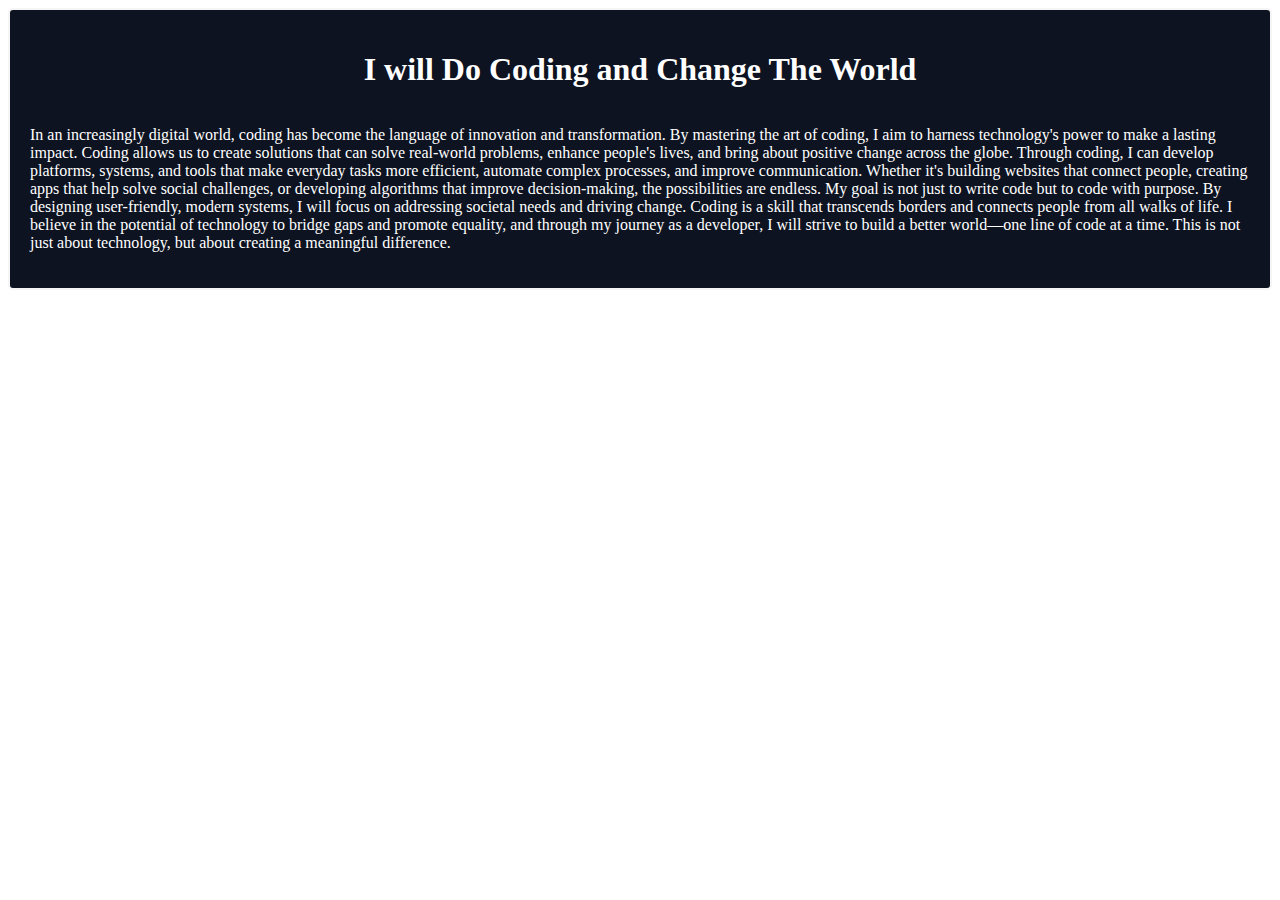
==== Learn_more/index.html @ 80052874 "why development part 1st commit" ====
<!DOCTYPE html>
<html lang="en">
<head>
    <meta charset="UTF-8">
    <meta name="viewport" content="width=device-width, initial-scale=1.0">
    <title>I will Do Coding and Change The World</title>
</head>
<body>
    <div style="display: flex; flex-direction: column; align-items: center; background-color: #0D1321; color: white; border: 2px solid whitesmoke; border-radius: 5px; padding: 20px;">
        <h1>I will Do Coding and Change The World</h1>
        <p>

            In an increasingly digital world, coding has become the language of innovation and transformation. By mastering the art of coding, I aim to harness technology's power to make a lasting impact. Coding allows us to create solutions that can solve real-world problems, enhance people's lives, and bring about positive change across the globe.
            
            Through coding, I can develop platforms, systems, and tools that make everyday tasks more efficient, automate complex processes, and improve communication. Whether it's building websites that connect people, creating apps that help solve social challenges, or developing algorithms that improve decision-making, the possibilities are endless.
            
            My goal is not just to write code but to code with purpose. By designing user-friendly, modern systems, I will focus on addressing societal needs and driving change. Coding is a skill that transcends borders and connects people from all walks of life. 
            
            I believe in the potential of technology to bridge gaps and promote equality, and through my journey as a developer, I will strive to build a better world—one line of code at a time. This is not just about technology, but about creating a meaningful difference.</p>
    </div>
</body>
</html>
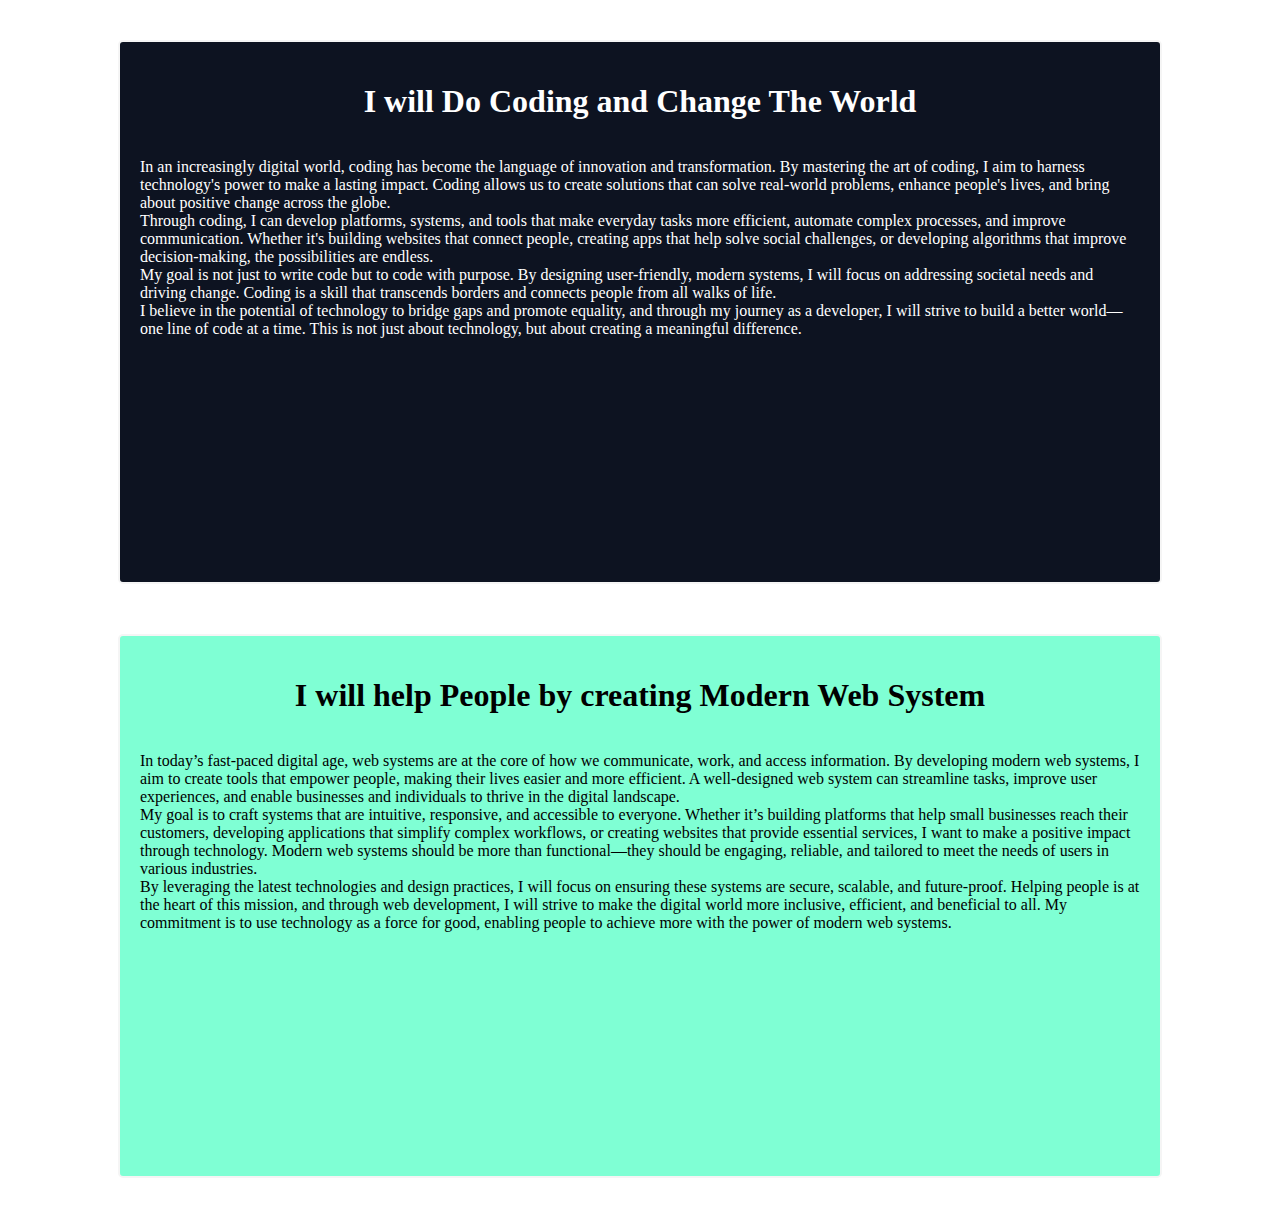
==== commit aa81f55d: "I need support part done" ====
--- a/Learn_more/index.html
+++ b/Learn_more/index.html
@@ -6,17 +6,28 @@
     <title>I will Do Coding and Change The World</title>
 </head>
 <body>
-    <div style="display: flex; flex-direction: column; align-items: center; background-color: #0D1321; color: white; border: 2px solid whitesmoke; border-radius: 5px; padding: 20px;">
+    <div id="section1" style="display: flex; flex-direction: column; align-items: center; background-color: #0D1321; color: white; border: 2px solid whitesmoke; border-radius: 5px; padding: 20px; height: 500px; width: 1000px; margin: 40px auto 50px auto;">
         <h1>I will Do Coding and Change The World</h1>
         <p>
 
-            In an increasingly digital world, coding has become the language of innovation and transformation. By mastering the art of coding, I aim to harness technology's power to make a lasting impact. Coding allows us to create solutions that can solve real-world problems, enhance people's lives, and bring about positive change across the globe.
+            In an increasingly digital world, coding has become the language of innovation and transformation. By mastering the art of coding, I aim to harness technology's power to make a lasting impact. Coding allows us to create solutions that can solve real-world problems, enhance people's lives, and bring about positive change across the globe. <br>
             
-            Through coding, I can develop platforms, systems, and tools that make everyday tasks more efficient, automate complex processes, and improve communication. Whether it's building websites that connect people, creating apps that help solve social challenges, or developing algorithms that improve decision-making, the possibilities are endless.
+            Through coding, I can develop platforms, systems, and tools that make everyday tasks more efficient, automate complex processes, and improve communication. Whether it's building websites that connect people, creating apps that help solve social challenges, or developing algorithms that improve decision-making, the possibilities are endless. <br>
             
-            My goal is not just to write code but to code with purpose. By designing user-friendly, modern systems, I will focus on addressing societal needs and driving change. Coding is a skill that transcends borders and connects people from all walks of life. 
+            My goal is not just to write code but to code with purpose. By designing user-friendly, modern systems, I will focus on addressing societal needs and driving change. Coding is a skill that transcends borders and connects people from all walks of life. <br>
             
             I believe in the potential of technology to bridge gaps and promote equality, and through my journey as a developer, I will strive to build a better world—one line of code at a time. This is not just about technology, but about creating a meaningful difference.</p>
     </div>
+    <div id="section2" style="display: flex; flex-direction: column; align-items: center; background-color:aquamarine; color: black; border: 2px solid whitesmoke; border-radius: 5px; padding: 20px; height: 500px; width: 1000px; margin: 40px auto 50px auto;">
+        <h1>
+            I will help People by creating Modern Web System</h1>
+            <p>
+
+                In today’s fast-paced digital age, web systems are at the core of how we communicate, work, and access information. By developing modern web systems, I aim to create tools that empower people, making their lives easier and more efficient. A well-designed web system can streamline tasks, improve user experiences, and enable businesses and individuals to thrive in the digital landscape. <br>
+                
+                My goal is to craft systems that are intuitive, responsive, and accessible to everyone. Whether it’s building platforms that help small businesses reach their customers, developing applications that simplify complex workflows, or creating websites that provide essential services, I want to make a positive impact through technology. Modern web systems should be more than functional—they should be engaging, reliable, and tailored to meet the needs of users in various industries. <br>
+                
+                By leveraging the latest technologies and design practices, I will focus on ensuring these systems are secure, scalable, and future-proof. Helping people is at the heart of this mission, and through web development, I will strive to make the digital world more inclusive, efficient, and beneficial to all. My commitment is to use technology as a force for good, enabling people to achieve more with the power of modern web systems.</p>
+    </div>
 </body>
 </html>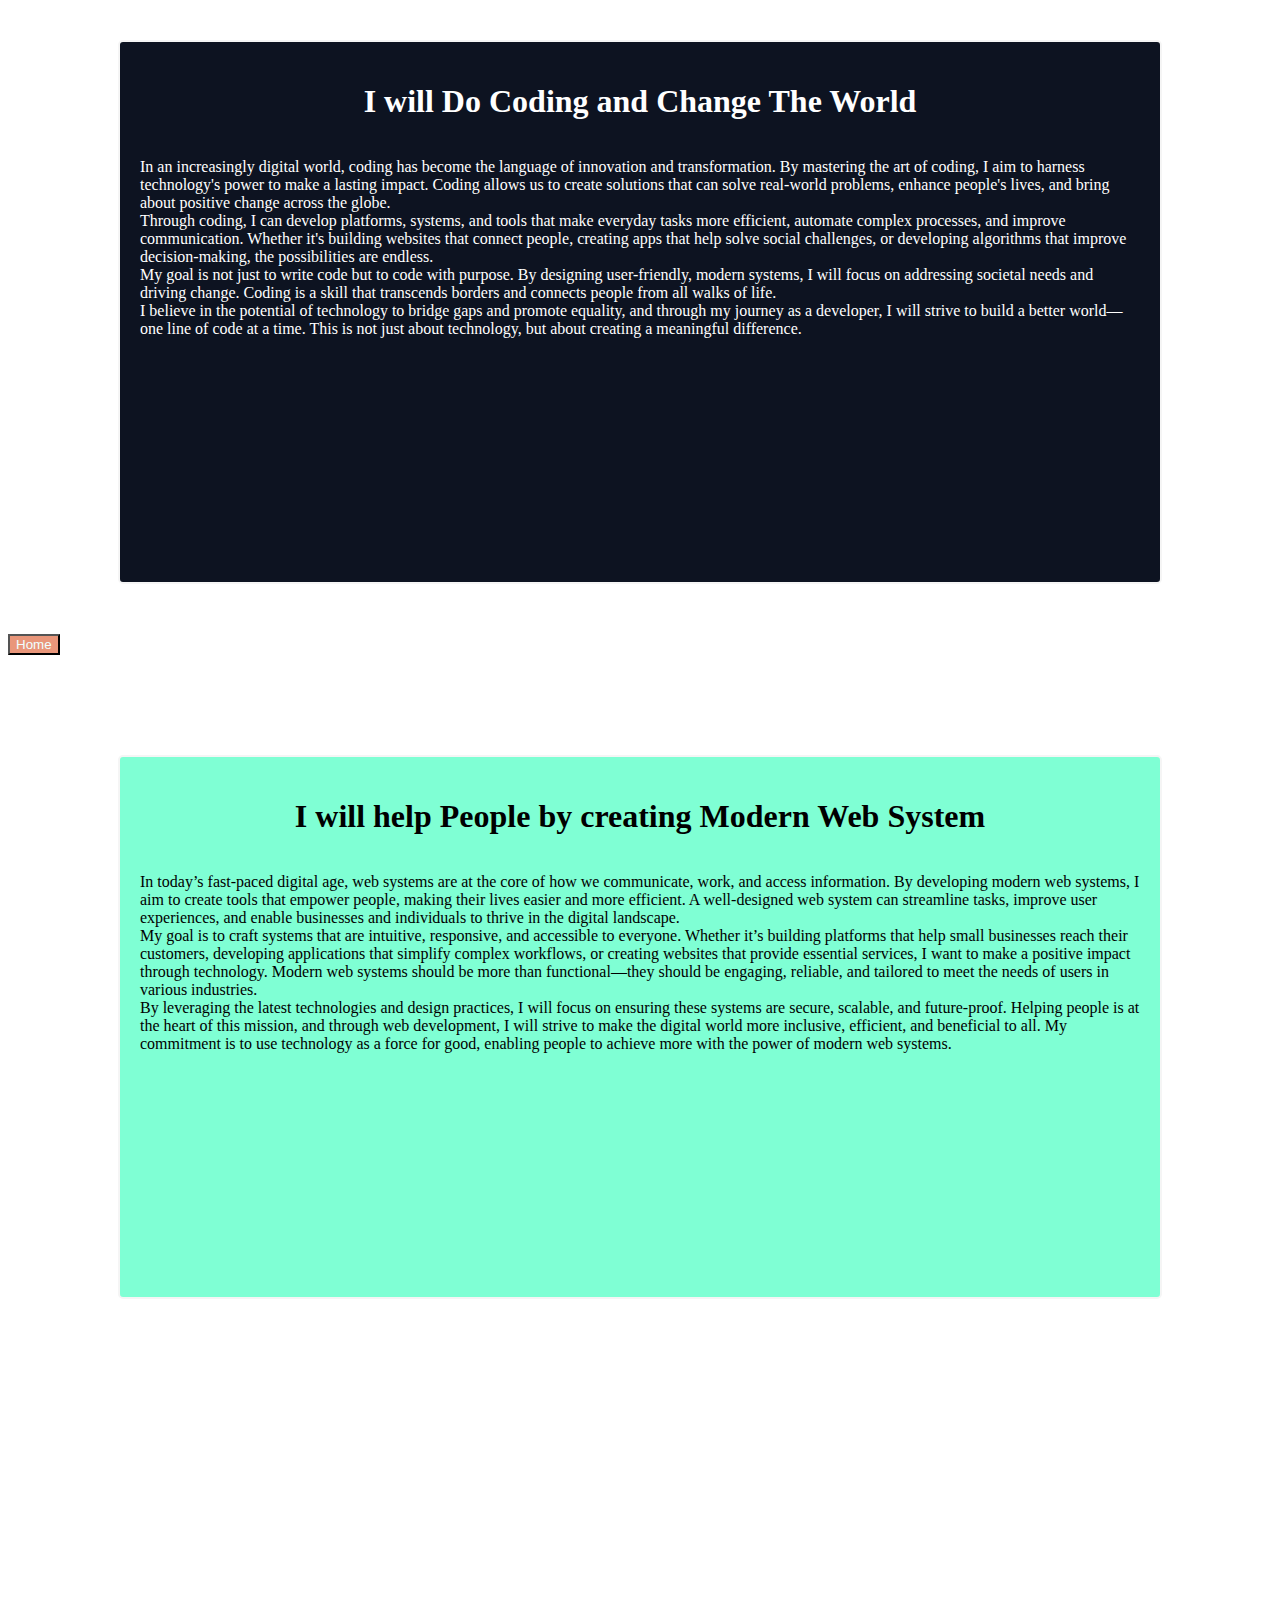
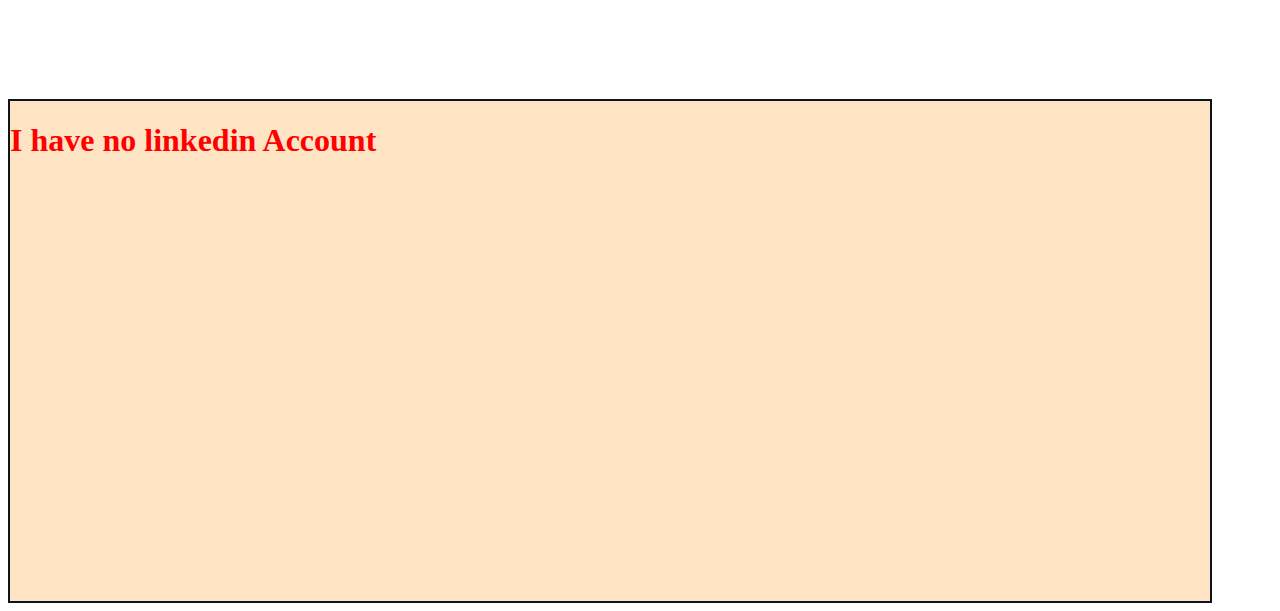
==== commit e699cf8f: "footer part and challenging part almost complete" ====
--- a/Learn_more/index.html
+++ b/Learn_more/index.html
@@ -18,7 +18,11 @@
             
             I believe in the potential of technology to bridge gaps and promote equality, and through my journey as a developer, I will strive to build a better world—one line of code at a time. This is not just about technology, but about creating a meaningful difference.</p>
     </div>
+    <div>
+        <button style=" background-color: darksalmon; margin-bottom: 100px; display: flex; align-items: center;justify-content: center;"><a style="text-decoration: none; color: azure;" href="../index.html">Home</a></button>
+    </div>
     <div id="section2" style="display: flex; flex-direction: column; align-items: center; background-color:aquamarine; color: black; border: 2px solid whitesmoke; border-radius: 5px; padding: 20px; height: 500px; width: 1000px; margin: 40px auto 50px auto;">
+        
         <h1>
             I will help People by creating Modern Web System</h1>
             <p>
@@ -29,5 +33,9 @@
                 
                 By leveraging the latest technologies and design practices, I will focus on ensuring these systems are secure, scalable, and future-proof. Helping people is at the heart of this mission, and through web development, I will strive to make the digital world more inclusive, efficient, and beneficial to all. My commitment is to use technology as a force for good, enabling people to achieve more with the power of modern web systems.</p>
     </div>
+    <div id="linkedin" style="height: 500px; width: 1200px; background-color: bisque; border: 2px solid #0D1321; margin-top: 400px;">
+        <h1 style="color: red;"> I have no linkedin Account</h1>
+
+    </div>
 </body>
 </html>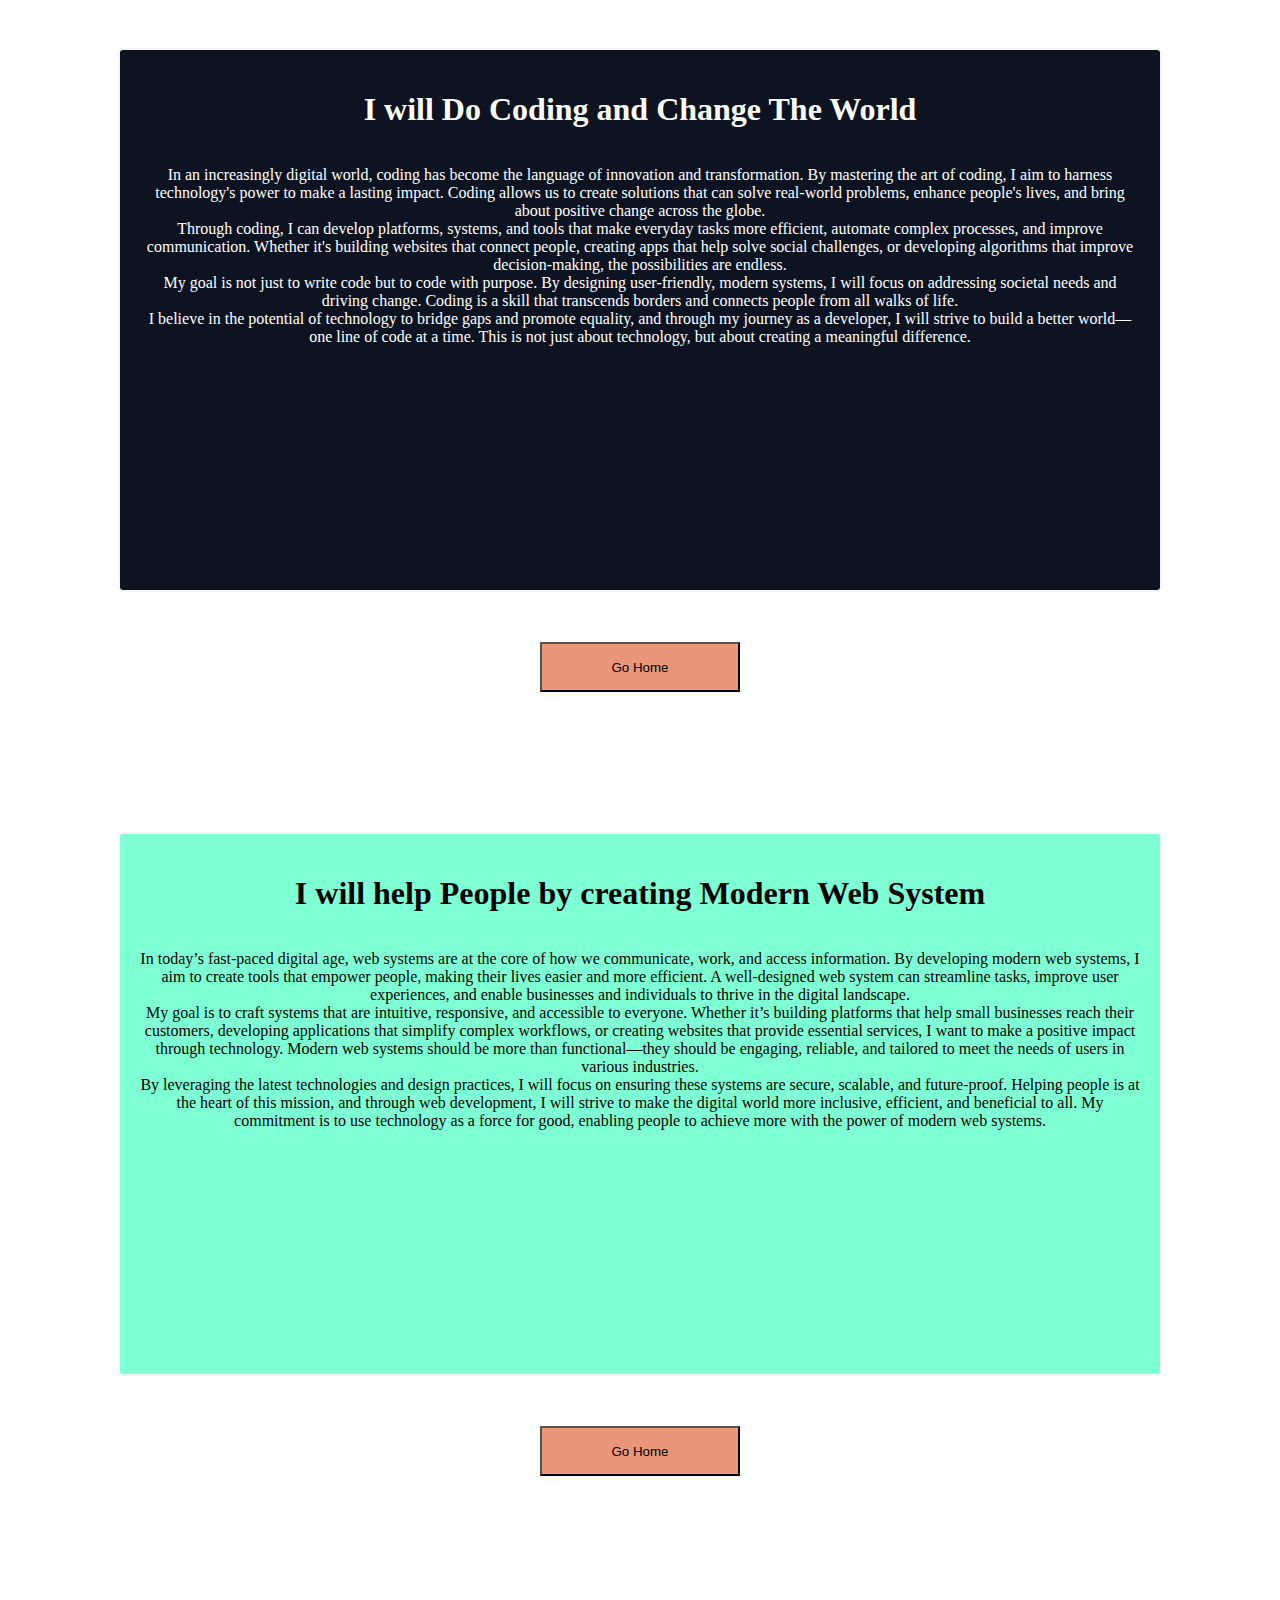
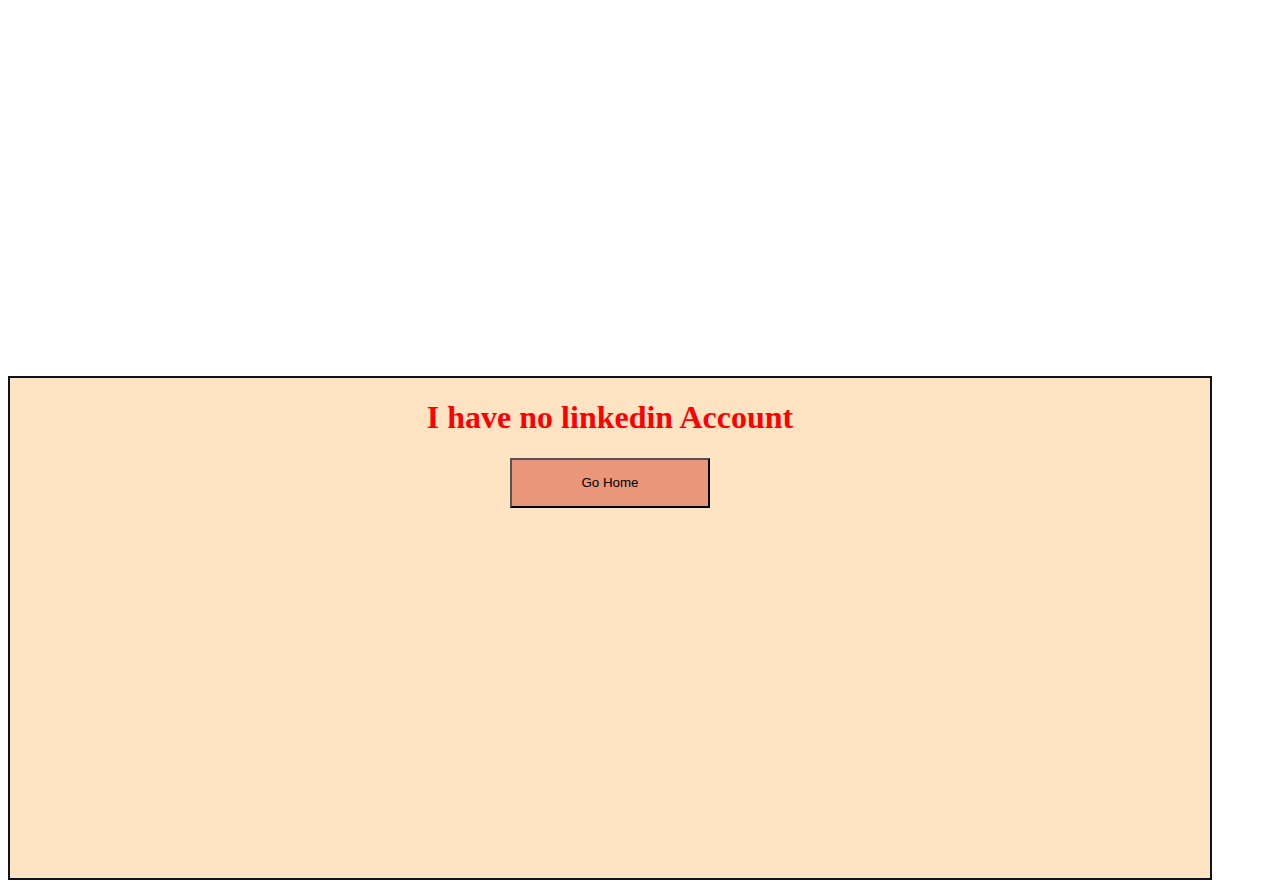
==== commit a4d376ac: "final commit" ====
--- a/Learn_more/index.html
+++ b/Learn_more/index.html
@@ -4,8 +4,17 @@
     <meta charset="UTF-8">
     <meta name="viewport" content="width=device-width, initial-scale=1.0">
     <title>I will Do Coding and Change The World</title>
+    <style>
+        .home_button{
+            background-color: darksalmon;
+             margin-bottom: 100px; 
+             height: 50px; 
+             width: 200px;
+
+        }
+    </style>
 </head>
-<body>
+<body style="display: flex; flex-direction: column; justify-items: center; text-align: center;">
     <div id="section1" style="display: flex; flex-direction: column; align-items: center; background-color: #0D1321; color: white; border: 2px solid whitesmoke; border-radius: 5px; padding: 20px; height: 500px; width: 1000px; margin: 40px auto 50px auto;">
         <h1>I will Do Coding and Change The World</h1>
         <p>
@@ -19,7 +28,7 @@
             I believe in the potential of technology to bridge gaps and promote equality, and through my journey as a developer, I will strive to build a better world—one line of code at a time. This is not just about technology, but about creating a meaningful difference.</p>
     </div>
     <div>
-        <button style=" background-color: darksalmon; margin-bottom: 100px; display: flex; align-items: center;justify-content: center;"><a style="text-decoration: none; color: azure;" href="../index.html">Home</a></button>
+        <a style="text-decoration: none; color: black;" href="../index.html"><button class="home_button">Go Home</button></a>
     </div>
     <div id="section2" style="display: flex; flex-direction: column; align-items: center; background-color:aquamarine; color: black; border: 2px solid whitesmoke; border-radius: 5px; padding: 20px; height: 500px; width: 1000px; margin: 40px auto 50px auto;">
         
@@ -33,8 +42,15 @@
                 
                 By leveraging the latest technologies and design practices, I will focus on ensuring these systems are secure, scalable, and future-proof. Helping people is at the heart of this mission, and through web development, I will strive to make the digital world more inclusive, efficient, and beneficial to all. My commitment is to use technology as a force for good, enabling people to achieve more with the power of modern web systems.</p>
     </div>
+    <div>
+        <a style="text-decoration: none; color: black;" href="../index.html"><button class="home_button">Go Home</button></a>
+    </div> 
+
     <div id="linkedin" style="height: 500px; width: 1200px; background-color: bisque; border: 2px solid #0D1321; margin-top: 400px;">
         <h1 style="color: red;"> I have no linkedin Account</h1>
+        <div>
+            <a style="text-decoration: none; color: black;" href="../index.html"><button class="home_button">Go Home</button></a>
+        </div>
 
     </div>
 </body>
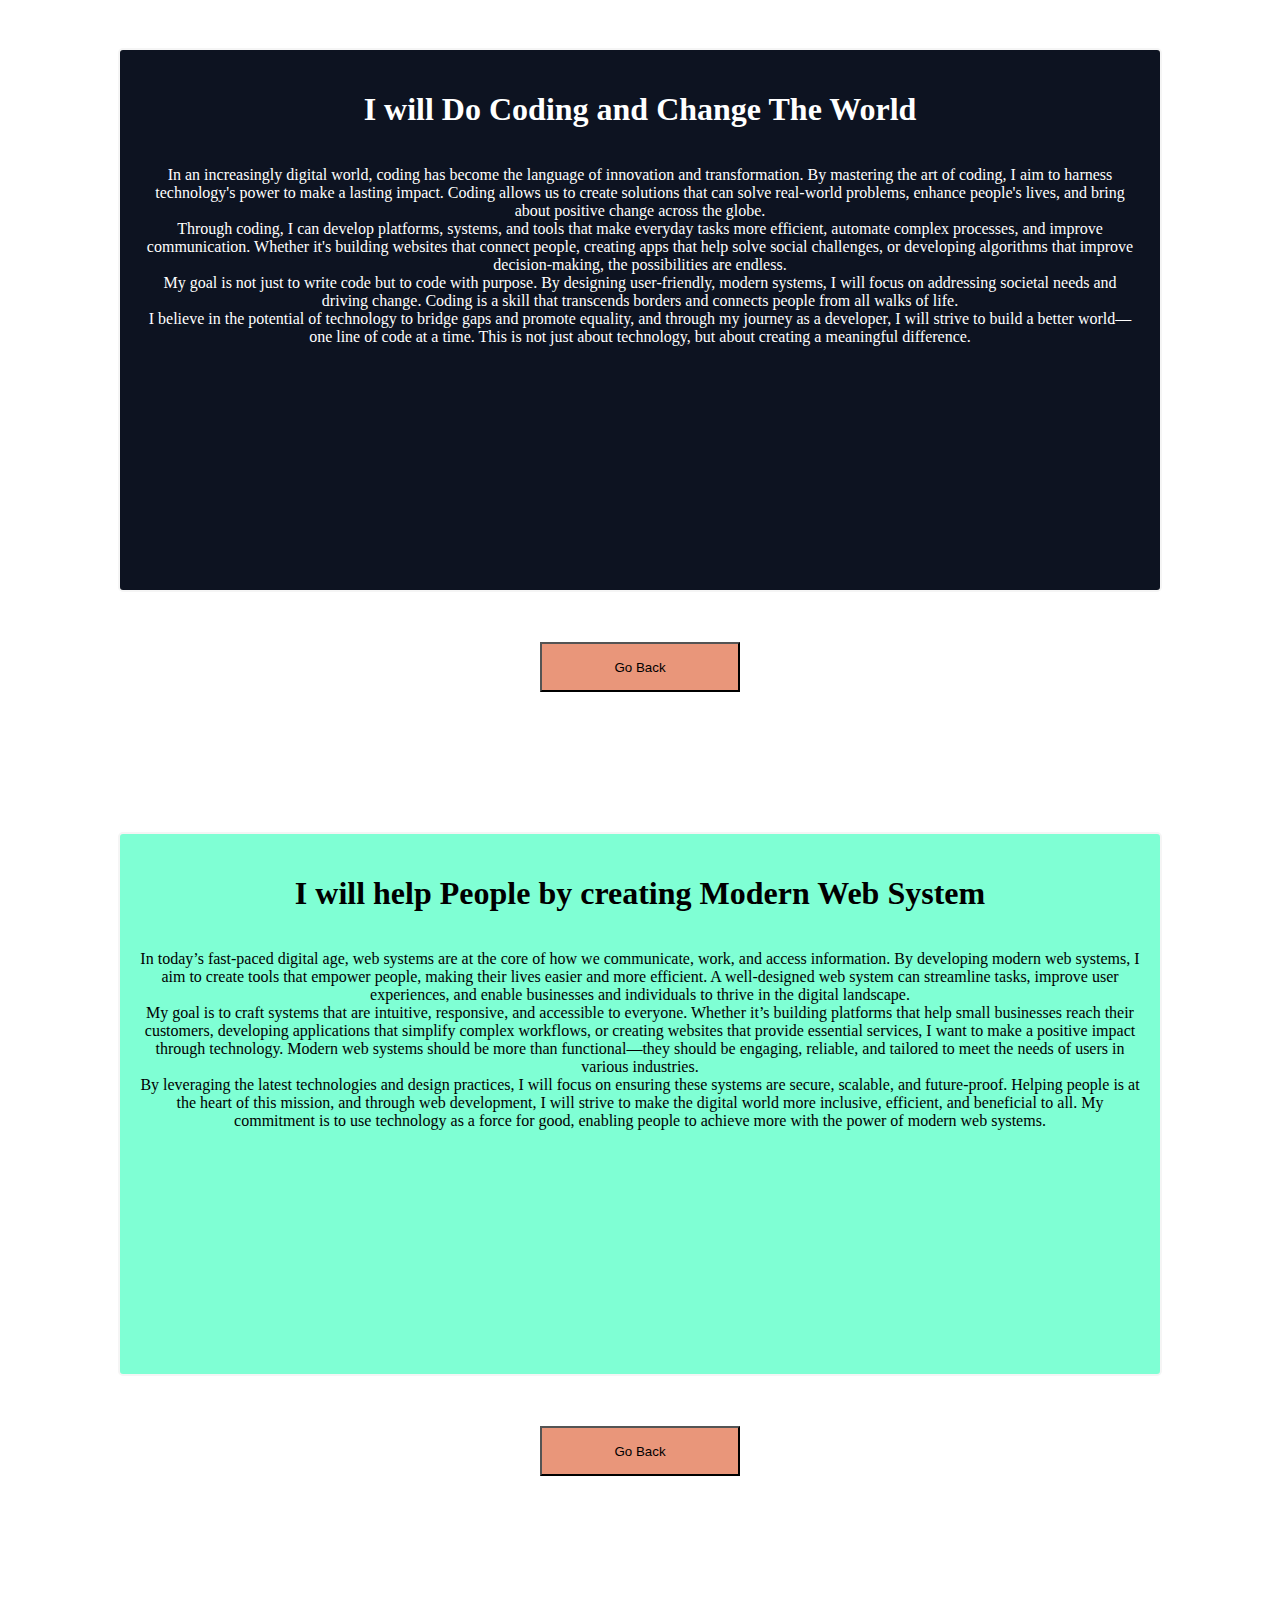
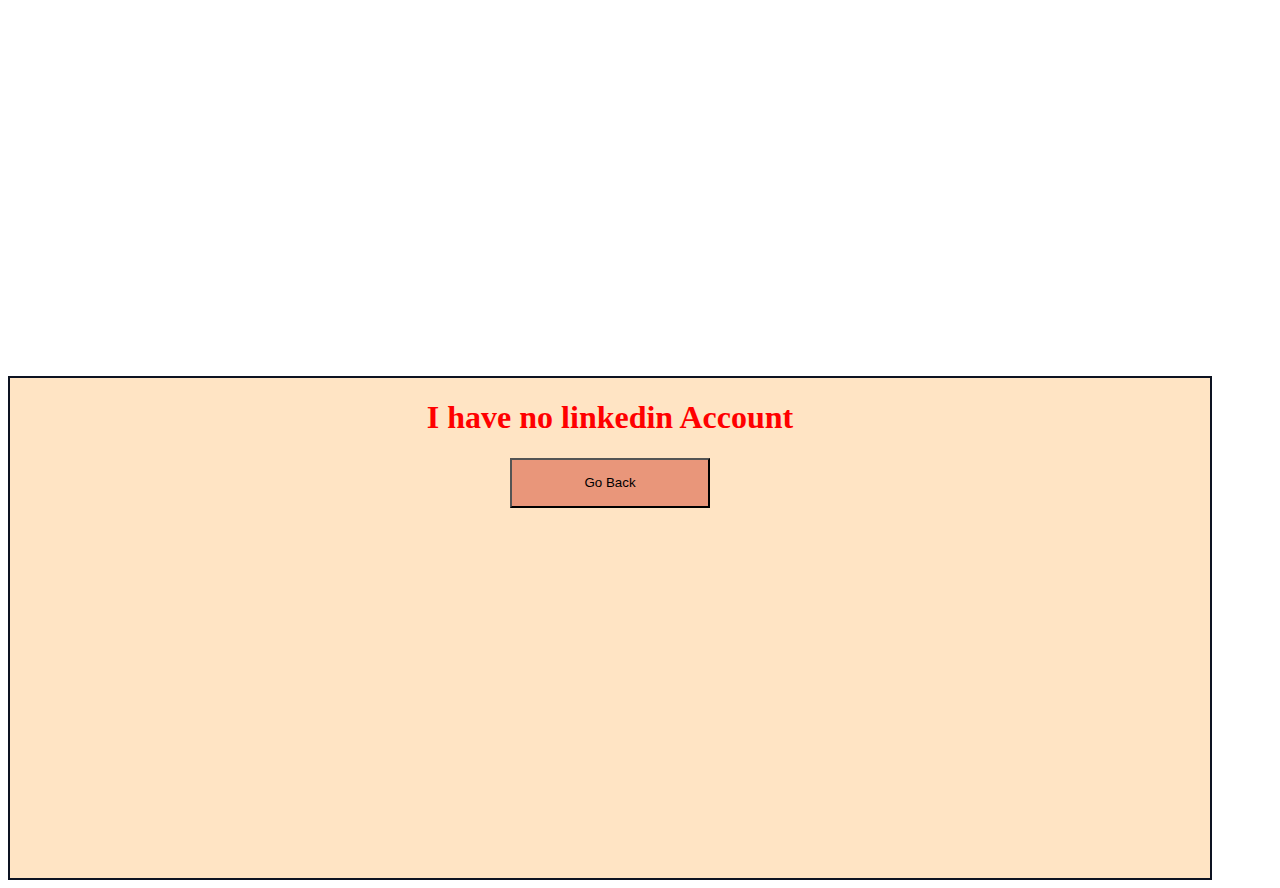
==== commit d039b2fb: "full and final commit" ====
--- a/Learn_more/index.html
+++ b/Learn_more/index.html
@@ -28,7 +28,7 @@
             I believe in the potential of technology to bridge gaps and promote equality, and through my journey as a developer, I will strive to build a better world—one line of code at a time. This is not just about technology, but about creating a meaningful difference.</p>
     </div>
     <div>
-        <a style="text-decoration: none; color: black;" href="../index.html"><button class="home_button">Go Home</button></a>
+        <a style="text-decoration: none; color: black;" href="../index.html#go_back"><button class="home_button">Go Back</button></a>
     </div>
     <div id="section2" style="display: flex; flex-direction: column; align-items: center; background-color:aquamarine; color: black; border: 2px solid whitesmoke; border-radius: 5px; padding: 20px; height: 500px; width: 1000px; margin: 40px auto 50px auto;">
         
@@ -43,13 +43,13 @@
                 By leveraging the latest technologies and design practices, I will focus on ensuring these systems are secure, scalable, and future-proof. Helping people is at the heart of this mission, and through web development, I will strive to make the digital world more inclusive, efficient, and beneficial to all. My commitment is to use technology as a force for good, enabling people to achieve more with the power of modern web systems.</p>
     </div>
     <div>
-        <a style="text-decoration: none; color: black;" href="../index.html"><button class="home_button">Go Home</button></a>
+        <a style="text-decoration: none; color: black;" href="../index.html#go_back"><button class="home_button">Go Back</button></a>
     </div> 
 
     <div id="linkedin" style="height: 500px; width: 1200px; background-color: bisque; border: 2px solid #0D1321; margin-top: 400px;">
         <h1 style="color: red;"> I have no linkedin Account</h1>
         <div>
-            <a style="text-decoration: none; color: black;" href="../index.html"><button class="home_button">Go Home</button></a>
+            <a style="text-decoration: none; color: black;" href="../index.html#go_back"><button class="home_button">Go Back</button></a>
         </div>
 
     </div>
